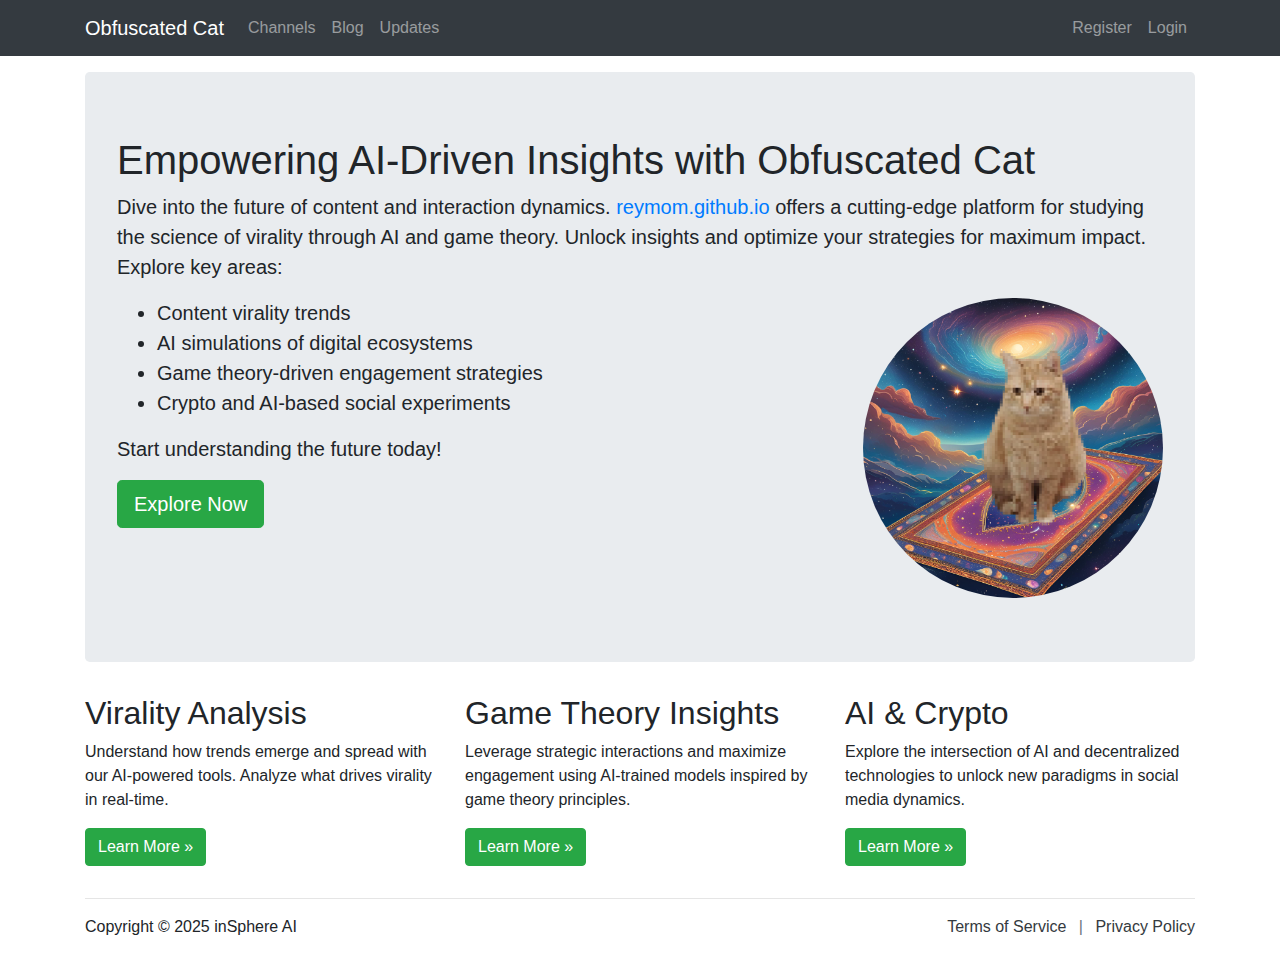
==== index.html @ 9629b2d2 "reformat icon style" ====
<!DOCTYPE html>
<html lang="en">
    <head>
        <meta charset="UTF-8">
        <meta name="viewport"
              content="width=device-width, initial-scale=1, shrink-to-fit=no">
        <title>Insphere: Obfuscated Cat</title>
        <link rel="stylesheet"
              href="https://stackpath.bootstrapcdn.com/bootstrap/4.3.1/css/bootstrap.min.css">
        <link rel="stylesheet"
              href="https://maxcdn.bootstrapcdn.com/font-awesome/4.7.0/css/font-awesome.min.css">
        <script src="https://ajax.googleapis.com/ajax/libs/jquery/3.3.1/jquery.min.js"></script>
        <script src="https://cdnjs.cloudflare.com/ajax/libs/popper.js/1.14.7/umd/popper.min.js"></script>
        <script src="https://stackpath.bootstrapcdn.com/bootstrap/4.3.1/js/bootstrap.min.js"></script>
        
        <link rel="icon" type="image/x-icon" href="images/favicon.ico">
    </head>

    <body>

        <nav class="navbar navbar-expand-md navbar-dark bg-dark mb-3">
            <div class="container">
                <a href="#" class="navbar-brand mr-3">Obfuscated Cat</a>
                <button type="button" class="navbar-toggler" data-toggle="collapse" data-target="#navbarCollapse">
                    <span class="navbar-toggler-icon"></span>
                </button>
                <div class="collapse navbar-collapse" id="navbarCollapse">
                    <div class="navbar-nav">
                        <a href="#" class="nav-item nav-link">Channels</a>
                        <a href="#" class="nav-item nav-link">Blog</a>
                        <a href="#" class="nav-item nav-link">Updates</a>
                    </div>
                    <div class="navbar-nav ml-auto">
                        <a href="#" class="nav-item nav-link">Register</a>
                        <a href="#" class="nav-item nav-link">Login</a>
                    </div>
                </div>
            </div>
        </nav>

        <div class="container">
            <div class="jumbotron">
                <h1>Empowering AI-Driven Insights with Obfuscated Cat</h1>
                <p class="lead">
                    Dive into the future of content and interaction dynamics. 
                    <a href="https://reymom.github.io/" target="_blank">reymom.github.io</a> 
                    offers a cutting-edge platform for studying the science of virality through AI and game theory. 
                    Unlock insights and optimize your strategies for maximum impact. Explore key areas:
                </p>
                <div class="row">
                    <div class="col-6">
                        <ul class="lead">
                            <li>Content virality trends</li>
                            <li>AI simulations of digital ecosystems</li>
                            <li>Game theory-driven engagement strategies</li>
                            <li>Crypto and AI-based social experiments</li>
                        </ul>
                        <p class="lead">Start understanding the future today!</p>
                        <p>
                            <a href="https://reymom.github.io/" target="_blank" class="btn btn-success btn-lg">
                                Explore Now
                            </a>
                        </p>
                    </div>
                    <div class="col-6 text-right">
                        <img src="images/obfuscated_cat_flying.png" alt="Obfuscated Cat: Shaping Future Trends" style="width: 300px;" class="rounded-circle">
                    </div>
                </div>
            </div>
            <div class="row">
                <div class="col-md-4">
                    <h2>Virality Analysis</h2>
                    <p>Understand how trends emerge and spread with our AI-powered tools. Analyze what drives virality in real-time.</p>
                    <p><a href="https://reymom.github.io/"
                          target="_blank"
                          class="btn btn-success">Learn More »</a></p>
                </div>
                <div class="col-md-4">
                    <h2>Game Theory Insights</h2>
                    <p>Leverage strategic interactions and maximize engagement using AI-trained models inspired by game theory principles.</p>
                    <p><a href="https://reymom.github.io/" target="_blank" class="btn btn-success">Learn More »</a></p>
                </div>
                <div class="col-md-4">
                    <h2>AI & Crypto</h2>
                    <p>Explore the intersection of AI and decentralized technologies to unlock new paradigms in social media dynamics.</p>
                    <p><a href="https://reymom.github.io/" target="_blank" class="btn btn-success">Learn More »</a></p>
                </div>
            </div>
            <hr>
            <footer>
                <div class="row">
                    <div class="col-md-6">
                        <p>Copyright &copy; 2025 inSphere AI</p>
                    </div>
                    <div class="col-md-6 text-md-right">
                        <a href="./pages/terms.html" class="text-dark">Terms of Service</a>
                        <span class="text-muted mx-2">|</span>
                        <a href="./pages/policy.html" class="text-dark">Privacy Policy</a>
                    </div>
                </div>
            </footer>
        </div>
    </body>

</html>
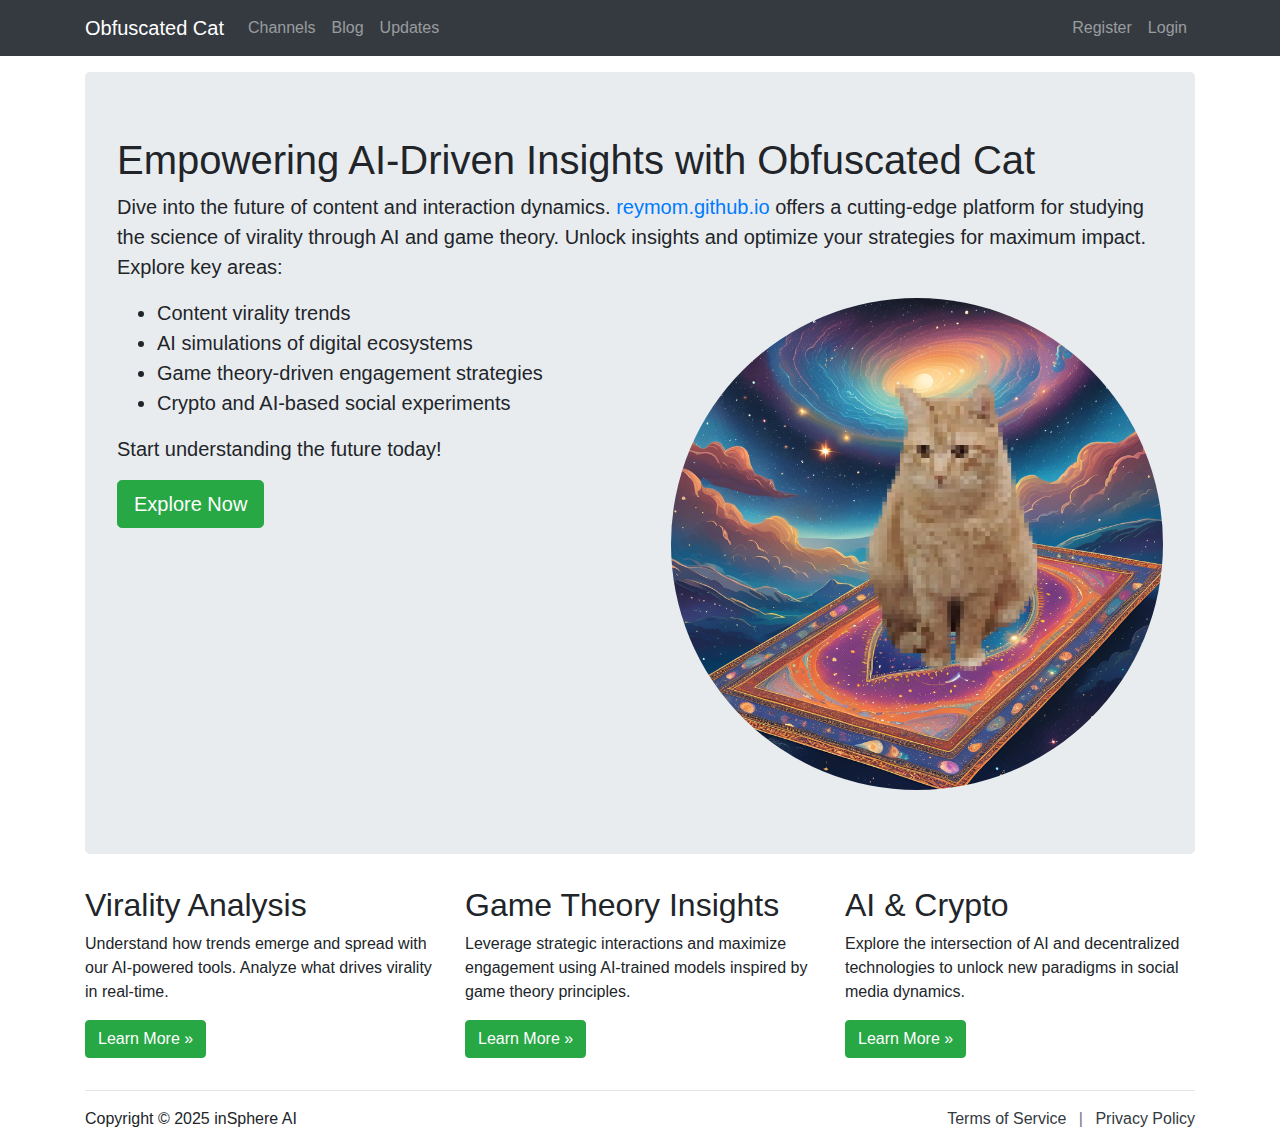
==== commit e695a247: "fix styles for smaller devices" ====
--- a/index.html
+++ b/index.html
@@ -1,105 +1,153 @@
 <!DOCTYPE html>
 <html lang="en">
-    <head>
-        <meta charset="UTF-8">
-        <meta name="viewport"
-              content="width=device-width, initial-scale=1, shrink-to-fit=no">
-        <title>Insphere: Obfuscated Cat</title>
-        <link rel="stylesheet"
-              href="https://stackpath.bootstrapcdn.com/bootstrap/4.3.1/css/bootstrap.min.css">
-        <link rel="stylesheet"
-              href="https://maxcdn.bootstrapcdn.com/font-awesome/4.7.0/css/font-awesome.min.css">
-        <script src="https://ajax.googleapis.com/ajax/libs/jquery/3.3.1/jquery.min.js"></script>
-        <script src="https://cdnjs.cloudflare.com/ajax/libs/popper.js/1.14.7/umd/popper.min.js"></script>
-        <script src="https://stackpath.bootstrapcdn.com/bootstrap/4.3.1/js/bootstrap.min.js"></script>
-        
-        <link rel="icon" type="image/x-icon" href="images/favicon.ico">
-    </head>
+  <head>
+    <meta charset="UTF-8" />
+    <meta
+      name="viewport"
+      content="width=device-width, initial-scale=1, shrink-to-fit=no"
+    />
+    <title>Insphere: Obfuscated Cat</title>
+    <link
+      rel="stylesheet"
+      href="https://stackpath.bootstrapcdn.com/bootstrap/4.3.1/css/bootstrap.min.css"
+    />
+    <link
+      rel="stylesheet"
+      href="https://maxcdn.bootstrapcdn.com/font-awesome/4.7.0/css/font-awesome.min.css"
+    />
+    <script src="https://ajax.googleapis.com/ajax/libs/jquery/3.3.1/jquery.min.js"></script>
+    <script src="https://cdnjs.cloudflare.com/ajax/libs/popper.js/1.14.7/umd/popper.min.js"></script>
+    <script src="https://stackpath.bootstrapcdn.com/bootstrap/4.3.1/js/bootstrap.min.js"></script>
 
-    <body>
+    <link rel="icon" type="image/x-icon" href="images/favicon.ico" />
+  </head>
 
-        <nav class="navbar navbar-expand-md navbar-dark bg-dark mb-3">
-            <div class="container">
-                <a href="#" class="navbar-brand mr-3">Obfuscated Cat</a>
-                <button type="button" class="navbar-toggler" data-toggle="collapse" data-target="#navbarCollapse">
-                    <span class="navbar-toggler-icon"></span>
-                </button>
-                <div class="collapse navbar-collapse" id="navbarCollapse">
-                    <div class="navbar-nav">
-                        <a href="#" class="nav-item nav-link">Channels</a>
-                        <a href="#" class="nav-item nav-link">Blog</a>
-                        <a href="#" class="nav-item nav-link">Updates</a>
-                    </div>
-                    <div class="navbar-nav ml-auto">
-                        <a href="#" class="nav-item nav-link">Register</a>
-                        <a href="#" class="nav-item nav-link">Login</a>
-                    </div>
-                </div>
-            </div>
-        </nav>
+  <body>
+    <nav class="navbar navbar-expand-md navbar-dark bg-dark mb-3">
+      <div class="container">
+        <a href="#" class="navbar-brand mr-3">Obfuscated Cat</a>
+        <button
+          type="button"
+          class="navbar-toggler"
+          data-toggle="collapse"
+          data-target="#navbarCollapse"
+        >
+          <span class="navbar-toggler-icon"></span>
+        </button>
+        <div class="collapse navbar-collapse" id="navbarCollapse">
+          <div class="navbar-nav">
+            <a href="#" class="nav-item nav-link">Channels</a>
+            <a href="#" class="nav-item nav-link">Blog</a>
+            <a href="#" class="nav-item nav-link">Updates</a>
+          </div>
+          <div class="navbar-nav ml-auto">
+            <a href="#" class="nav-item nav-link">Register</a>
+            <a href="#" class="nav-item nav-link">Login</a>
+          </div>
+        </div>
+      </div>
+    </nav>
 
-        <div class="container">
-            <div class="jumbotron">
-                <h1>Empowering AI-Driven Insights with Obfuscated Cat</h1>
-                <p class="lead">
-                    Dive into the future of content and interaction dynamics. 
-                    <a href="https://reymom.github.io/" target="_blank">reymom.github.io</a> 
-                    offers a cutting-edge platform for studying the science of virality through AI and game theory. 
-                    Unlock insights and optimize your strategies for maximum impact. Explore key areas:
-                </p>
-                <div class="row">
-                    <div class="col-6">
-                        <ul class="lead">
-                            <li>Content virality trends</li>
-                            <li>AI simulations of digital ecosystems</li>
-                            <li>Game theory-driven engagement strategies</li>
-                            <li>Crypto and AI-based social experiments</li>
-                        </ul>
-                        <p class="lead">Start understanding the future today!</p>
-                        <p>
-                            <a href="https://reymom.github.io/" target="_blank" class="btn btn-success btn-lg">
-                                Explore Now
-                            </a>
-                        </p>
-                    </div>
-                    <div class="col-6 text-right">
-                        <img src="images/obfuscated_cat_flying.png" alt="Obfuscated Cat: Shaping Future Trends" style="width: 300px;" class="rounded-circle">
-                    </div>
-                </div>
-            </div>
-            <div class="row">
-                <div class="col-md-4">
-                    <h2>Virality Analysis</h2>
-                    <p>Understand how trends emerge and spread with our AI-powered tools. Analyze what drives virality in real-time.</p>
-                    <p><a href="https://reymom.github.io/"
-                          target="_blank"
-                          class="btn btn-success">Learn More »</a></p>
-                </div>
-                <div class="col-md-4">
-                    <h2>Game Theory Insights</h2>
-                    <p>Leverage strategic interactions and maximize engagement using AI-trained models inspired by game theory principles.</p>
-                    <p><a href="https://reymom.github.io/" target="_blank" class="btn btn-success">Learn More »</a></p>
-                </div>
-                <div class="col-md-4">
-                    <h2>AI & Crypto</h2>
-                    <p>Explore the intersection of AI and decentralized technologies to unlock new paradigms in social media dynamics.</p>
-                    <p><a href="https://reymom.github.io/" target="_blank" class="btn btn-success">Learn More »</a></p>
-                </div>
-            </div>
-            <hr>
-            <footer>
-                <div class="row">
-                    <div class="col-md-6">
-                        <p>Copyright &copy; 2025 inSphere AI</p>
-                    </div>
-                    <div class="col-md-6 text-md-right">
-                        <a href="./pages/terms.html" class="text-dark">Terms of Service</a>
-                        <span class="text-muted mx-2">|</span>
-                        <a href="./pages/policy.html" class="text-dark">Privacy Policy</a>
-                    </div>
-                </div>
-            </footer>
+    <div class="container">
+      <div class="jumbotron">
+        <h1>Empowering AI-Driven Insights with Obfuscated Cat</h1>
+        <p class="lead">
+          Dive into the future of content and interaction dynamics.
+          <a href="https://reymom.github.io/" target="_blank"
+            >reymom.github.io</a
+          >
+          offers a cutting-edge platform for studying the science of virality
+          through AI and game theory. Unlock insights and optimize your
+          strategies for maximum impact. Explore key areas:
+        </p>
+        <div class="row">
+          <div class="col-6">
+            <ul class="lead">
+              <li>Content virality trends</li>
+              <li>AI simulations of digital ecosystems</li>
+              <li>Game theory-driven engagement strategies</li>
+              <li>Crypto and AI-based social experiments</li>
+            </ul>
+            <p class="lead">Start understanding the future today!</p>
+            <p>
+              <a
+                href="https://reymom.github.io/"
+                target="_blank"
+                class="btn btn-success btn-lg"
+              >
+                Explore Now
+              </a>
+            </p>
+          </div>
+          <div class="col-6 text-right">
+            <img
+              src="images/obfuscated_cat_flying.png"
+              alt="Obfuscated Cat: Shaping Future Trends"
+              class="rounded-circle img-fluid responsive-image"
+            />
+          </div>
         </div>
-    </body>
-
-</html>+      </div>
+      <div class="row">
+        <div class="col-md-4">
+          <h2>Virality Analysis</h2>
+          <p>
+            Understand how trends emerge and spread with our AI-powered tools.
+            Analyze what drives virality in real-time.
+          </p>
+          <p>
+            <a
+              href="https://reymom.github.io/"
+              target="_blank"
+              class="btn btn-success"
+              >Learn More »</a
+            >
+          </p>
+        </div>
+        <div class="col-md-4">
+          <h2>Game Theory Insights</h2>
+          <p>
+            Leverage strategic interactions and maximize engagement using
+            AI-trained models inspired by game theory principles.
+          </p>
+          <p>
+            <a
+              href="https://reymom.github.io/"
+              target="_blank"
+              class="btn btn-success"
+              >Learn More »</a
+            >
+          </p>
+        </div>
+        <div class="col-md-4">
+          <h2>AI & Crypto</h2>
+          <p>
+            Explore the intersection of AI and decentralized technologies to
+            unlock new paradigms in social media dynamics.
+          </p>
+          <p>
+            <a
+              href="https://reymom.github.io/"
+              target="_blank"
+              class="btn btn-success"
+              >Learn More »</a
+            >
+          </p>
+        </div>
+      </div>
+      <hr />
+      <footer>
+        <div class="row">
+          <div class="col-md-6">
+            <p>Copyright &copy; 2025 inSphere AI</p>
+          </div>
+          <div class="col-md-6 text-md-right">
+            <a href="./pages/terms.html" class="text-dark">Terms of Service</a>
+            <span class="text-muted mx-2">|</span>
+            <a href="./pages/policy.html" class="text-dark">Privacy Policy</a>
+          </div>
+        </div>
+      </footer>
+    </div>
+  </body>
+</html>
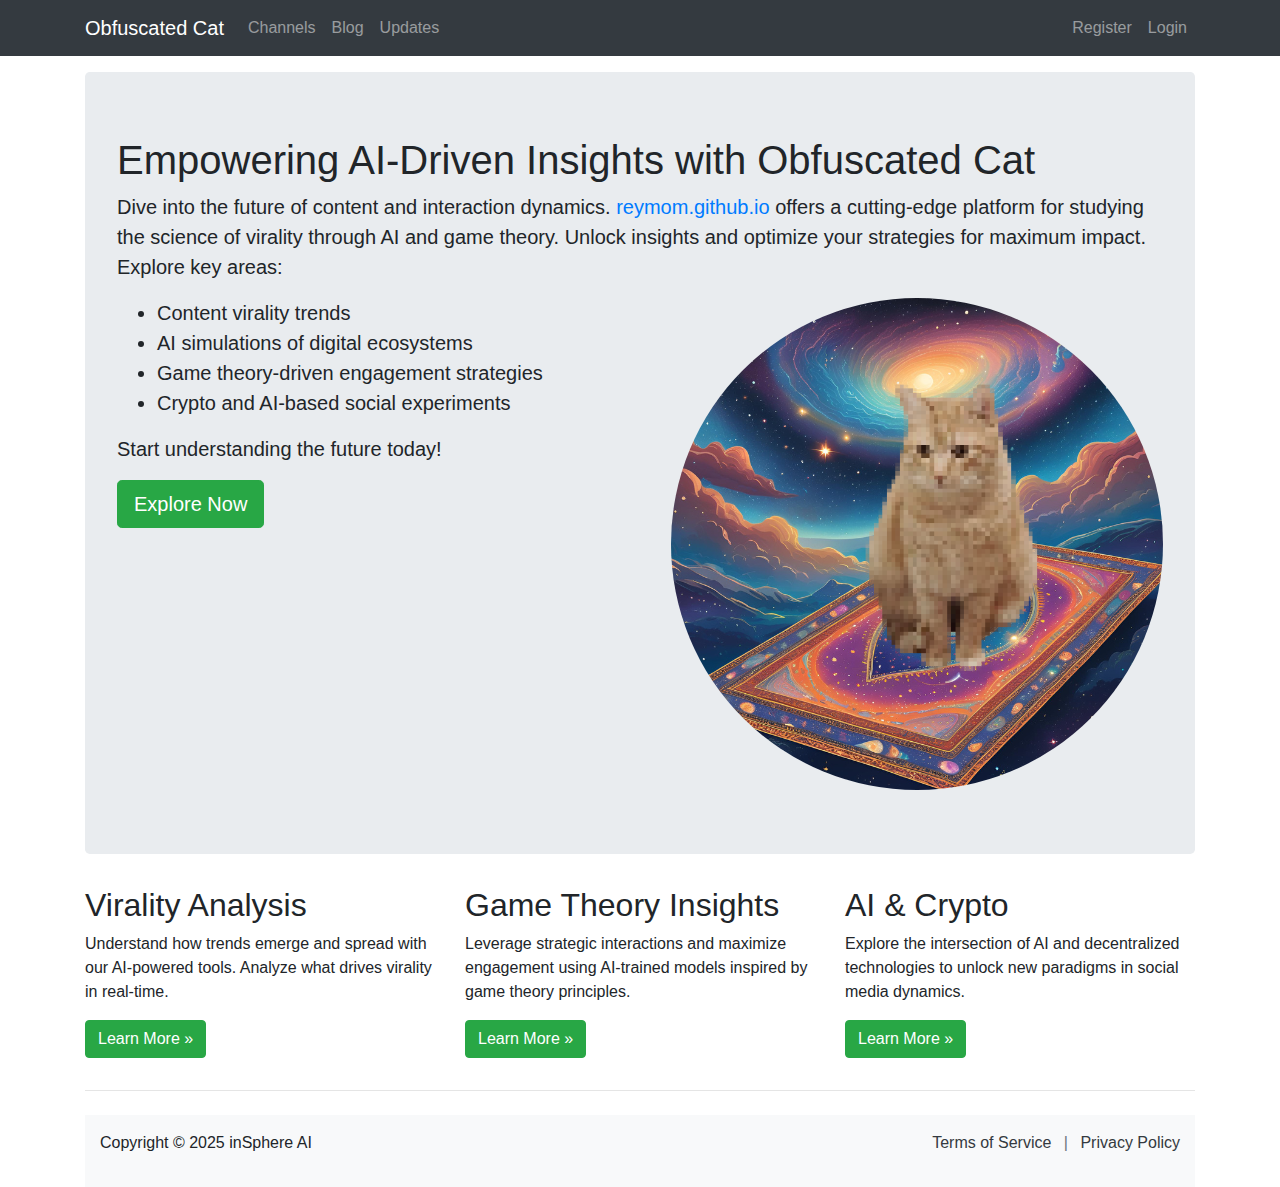
==== commit 56b75a91: "common headers and footer" ====
--- a/index.html
+++ b/index.html
@@ -23,30 +23,7 @@
   </head>
 
   <body>
-    <nav class="navbar navbar-expand-md navbar-dark bg-dark mb-3">
-      <div class="container">
-        <a href="#" class="navbar-brand mr-3">Obfuscated Cat</a>
-        <button
-          type="button"
-          class="navbar-toggler"
-          data-toggle="collapse"
-          data-target="#navbarCollapse"
-        >
-          <span class="navbar-toggler-icon"></span>
-        </button>
-        <div class="collapse navbar-collapse" id="navbarCollapse">
-          <div class="navbar-nav">
-            <a href="#" class="nav-item nav-link">Channels</a>
-            <a href="#" class="nav-item nav-link">Blog</a>
-            <a href="#" class="nav-item nav-link">Updates</a>
-          </div>
-          <div class="navbar-nav ml-auto">
-            <a href="#" class="nav-item nav-link">Register</a>
-            <a href="#" class="nav-item nav-link">Login</a>
-          </div>
-        </div>
-      </div>
-    </nav>
+    <div id="header"></div>
 
     <div class="container">
       <div class="jumbotron">
@@ -136,18 +113,10 @@
         </div>
       </div>
       <hr />
-      <footer>
-        <div class="row">
-          <div class="col-md-6">
-            <p>Copyright &copy; 2025 inSphere AI</p>
-          </div>
-          <div class="col-md-6 text-md-right">
-            <a href="./pages/terms.html" class="text-dark">Terms of Service</a>
-            <span class="text-muted mx-2">|</span>
-            <a href="./pages/policy.html" class="text-dark">Privacy Policy</a>
-          </div>
-        </div>
-      </footer>
+
+      <div id="footer"></div>
+
+      <script src="/scripts/main.js"></script>
     </div>
   </body>
 </html>
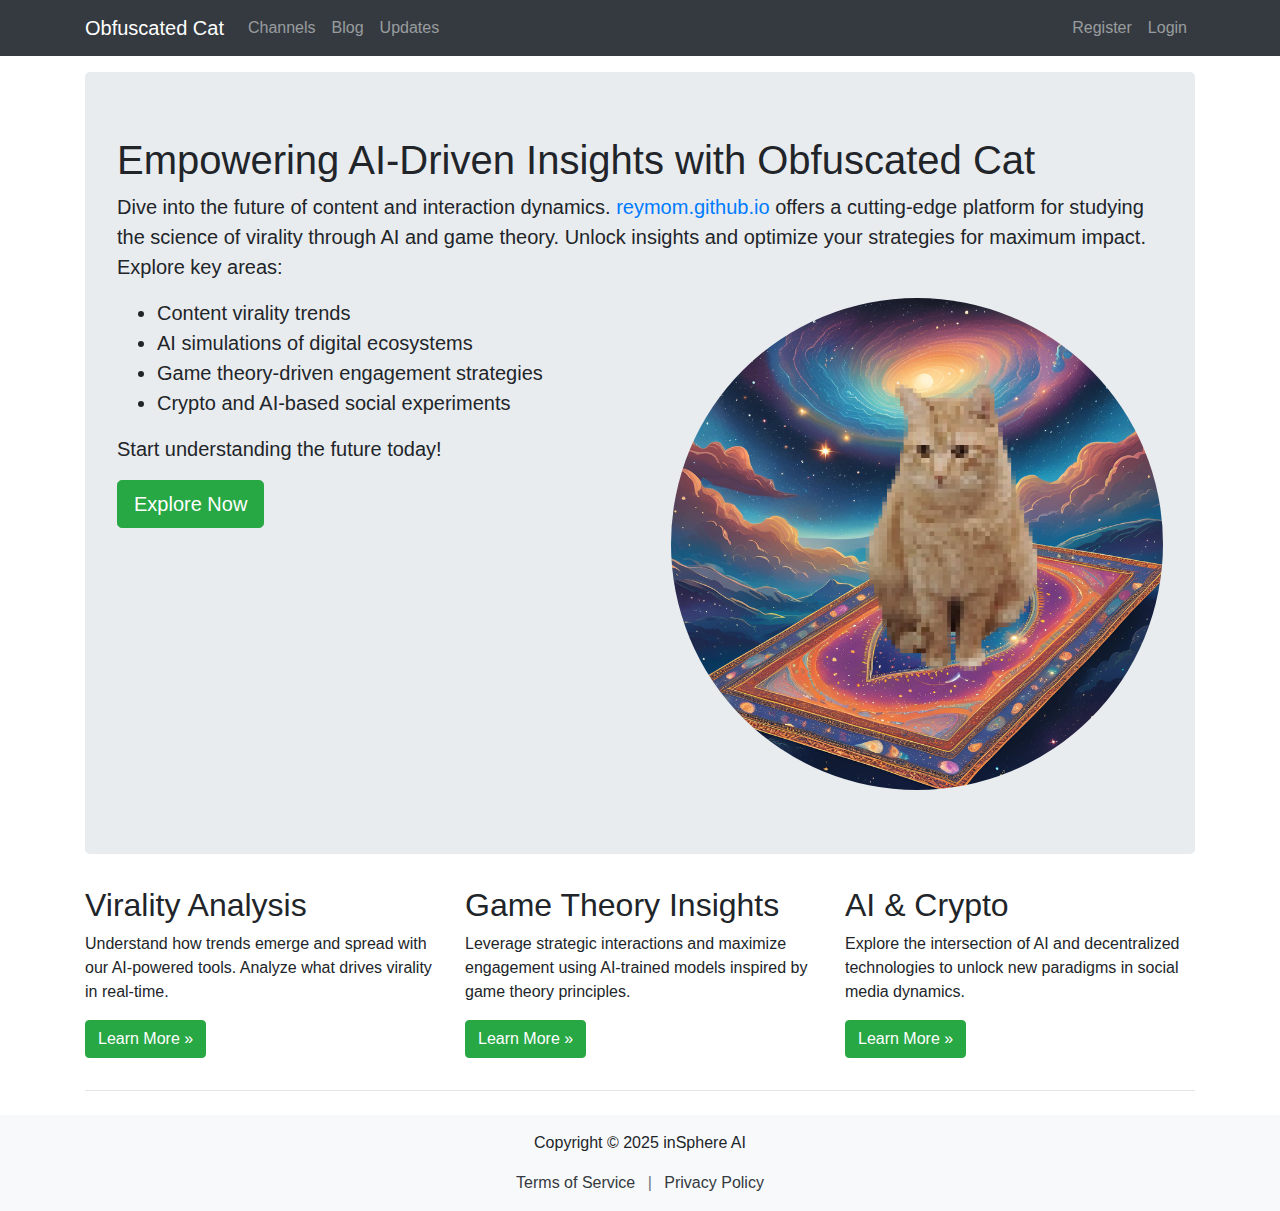
==== commit 7f0a2201: "styles" ====
--- a/index.html
+++ b/index.html
@@ -113,10 +113,8 @@
         </div>
       </div>
       <hr />
-
-      <div id="footer"></div>
-
-      <script src="/scripts/main.js"></script>
     </div>
+    <div id="footer"></div>
+    <script src="/scripts/main.js"></script>
   </body>
 </html>
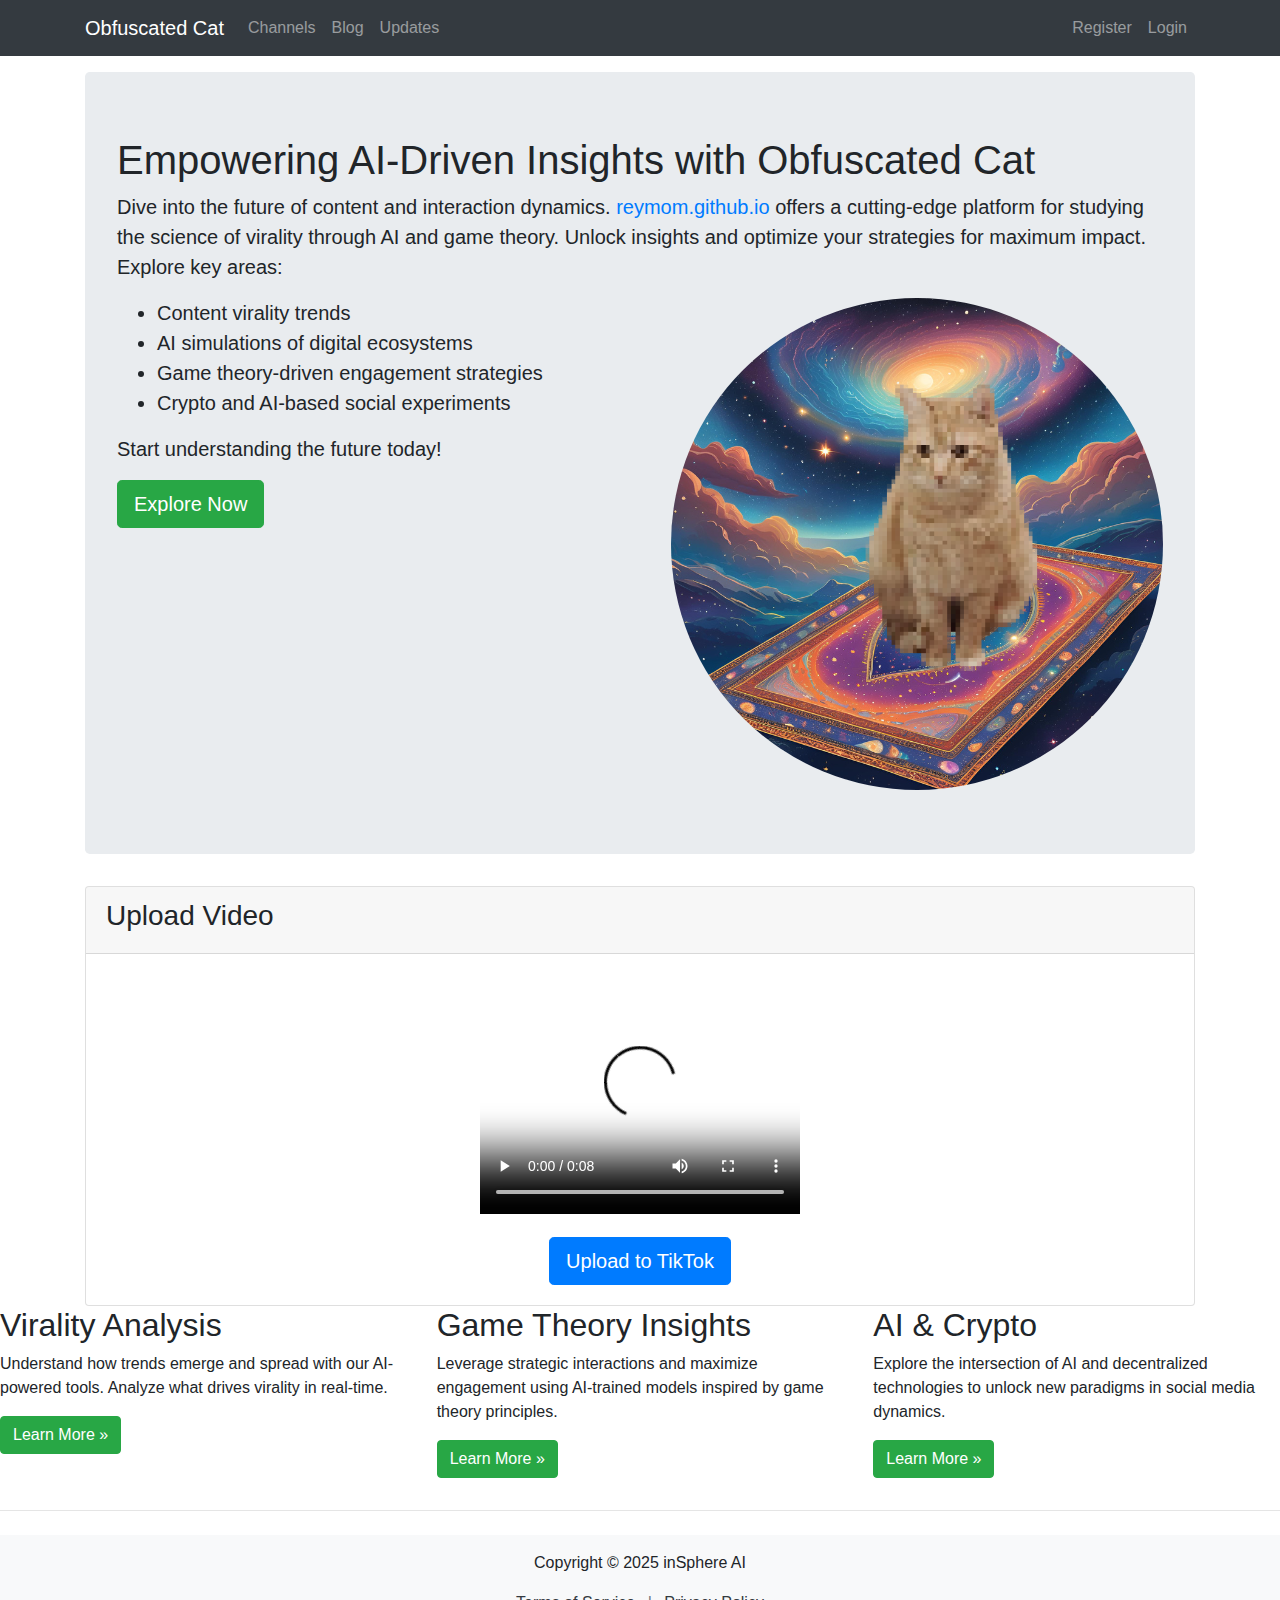
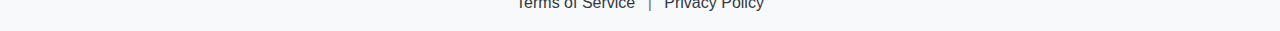
==== commit 4f7bcf5b: "upload video" ====
--- a/index.html
+++ b/index.html
@@ -19,7 +19,7 @@
     <script src="https://cdnjs.cloudflare.com/ajax/libs/popper.js/1.14.7/umd/popper.min.js"></script>
     <script src="https://stackpath.bootstrapcdn.com/bootstrap/4.3.1/js/bootstrap.min.js"></script>
 
-    <link rel="icon" type="image/x-icon" href="images/favicon.ico" />
+    <link rel="icon" type="image/x-icon" href="assets/images/favicon.ico" />
   </head>
 
   <body>
@@ -58,13 +58,42 @@
           </div>
           <div class="col-6 text-right">
             <img
-              src="images/obfuscated_cat_flying.png"
+              src="assets/images/obfuscated_cat_flying.png"
               alt="Obfuscated Cat: Shaping Future Trends"
               class="rounded-circle img-fluid responsive-image"
             />
           </div>
         </div>
       </div>
+
+      <!-- Video Upload Section -->
+      <div class="card mt-4">
+        <div class="card-header">
+          <h3>Upload Video</h3>
+        </div>
+        <div class="card-body">
+          <!-- Video Preview -->
+          <div class="text-center mb-3">
+            <video id="videoPreview" width="320" height="240" controls>
+              <source src="assets/videos/test_video.mp4" type="video/mp4" />
+              Your browser does not support the video tag.
+            </video>
+          </div>
+
+          <!-- Upload Button -->
+          <div class="text-center">
+            <button
+              id="uploadButton"
+              class="btn btn-primary btn-lg"
+              onclick="triggerUpload()"
+            >
+              Upload to TikTok
+            </button>
+          </div>
+        </div>
+      </div>
+    </div>
+
       <div class="row">
         <div class="col-md-4">
           <h2>Virality Analysis</h2>
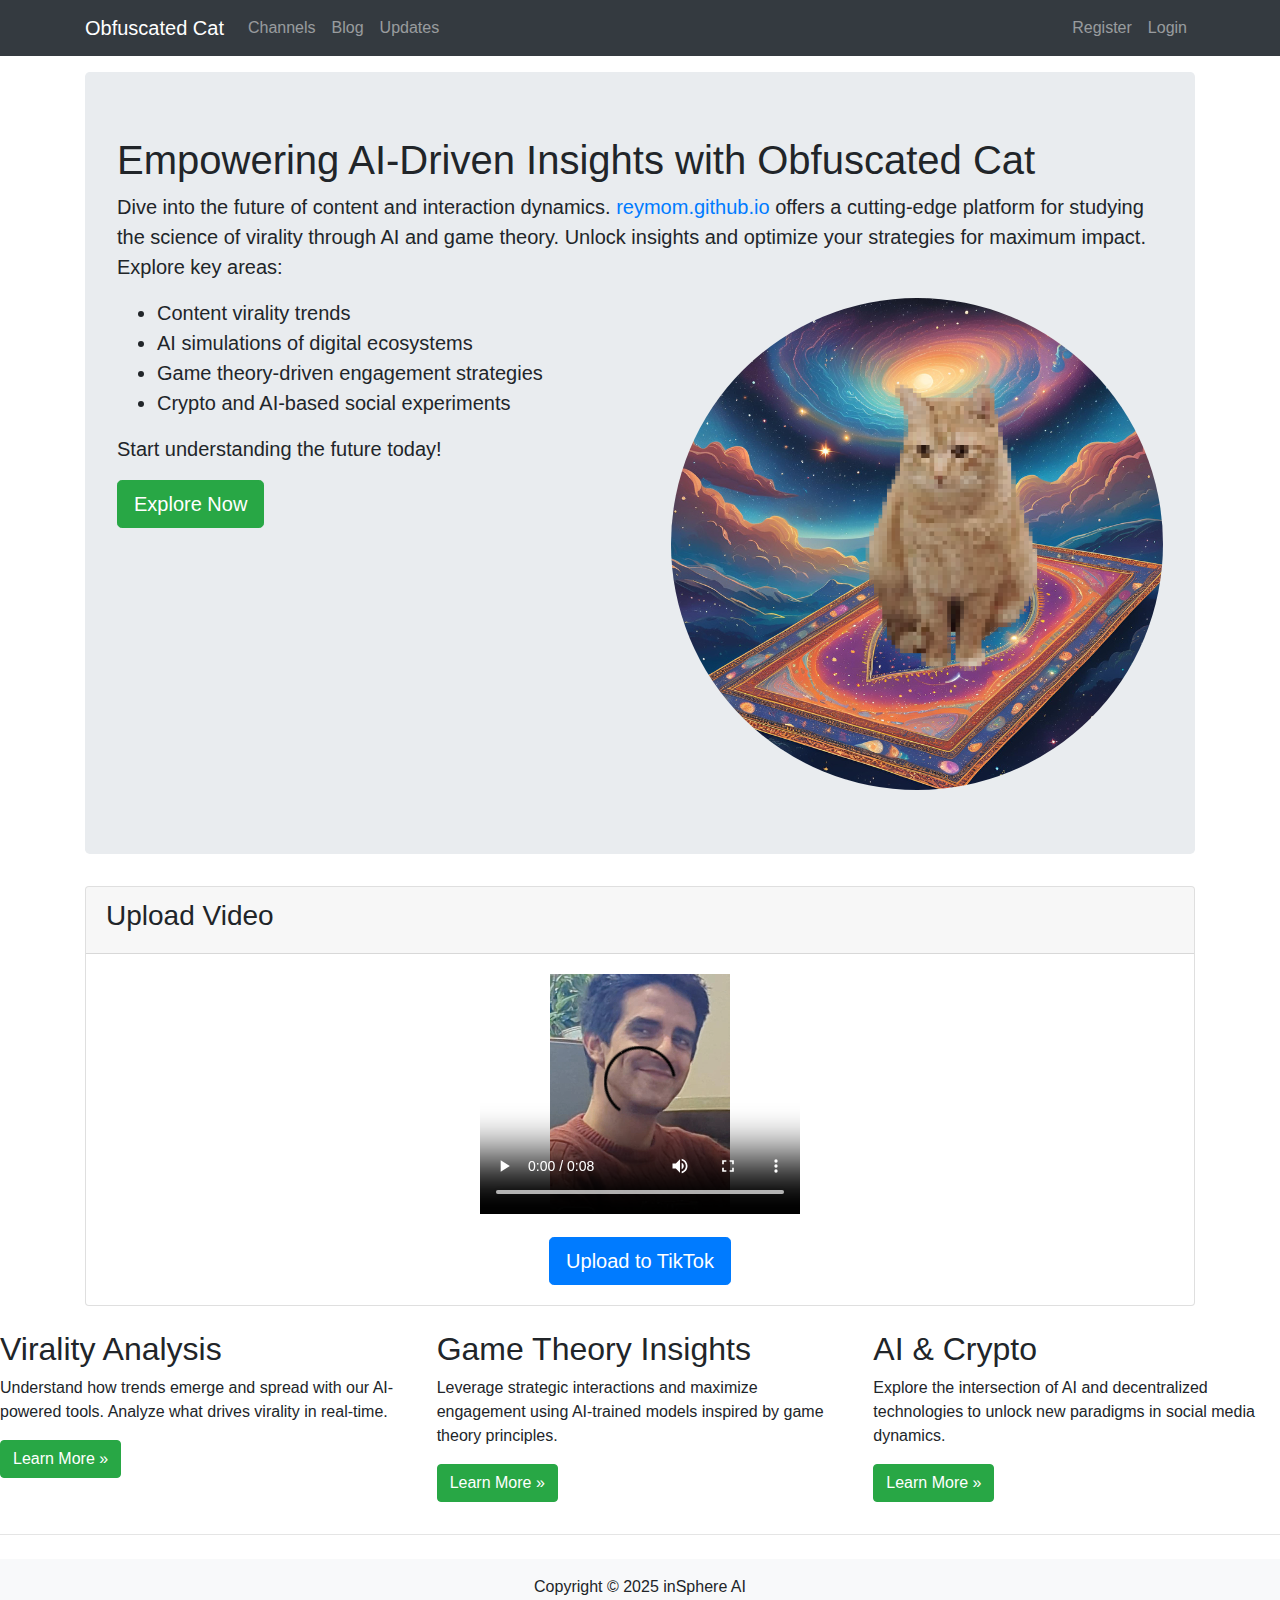
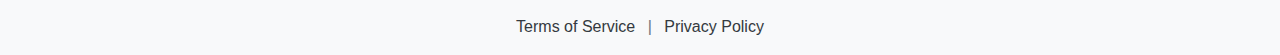
==== commit b2b7dc6e: "upload video style" ====
--- a/index.html
+++ b/index.html
@@ -94,7 +94,7 @@
       </div>
     </div>
 
-      <div class="row">
+      <div class="row mt-4">
         <div class="col-md-4">
           <h2>Virality Analysis</h2>
           <p>
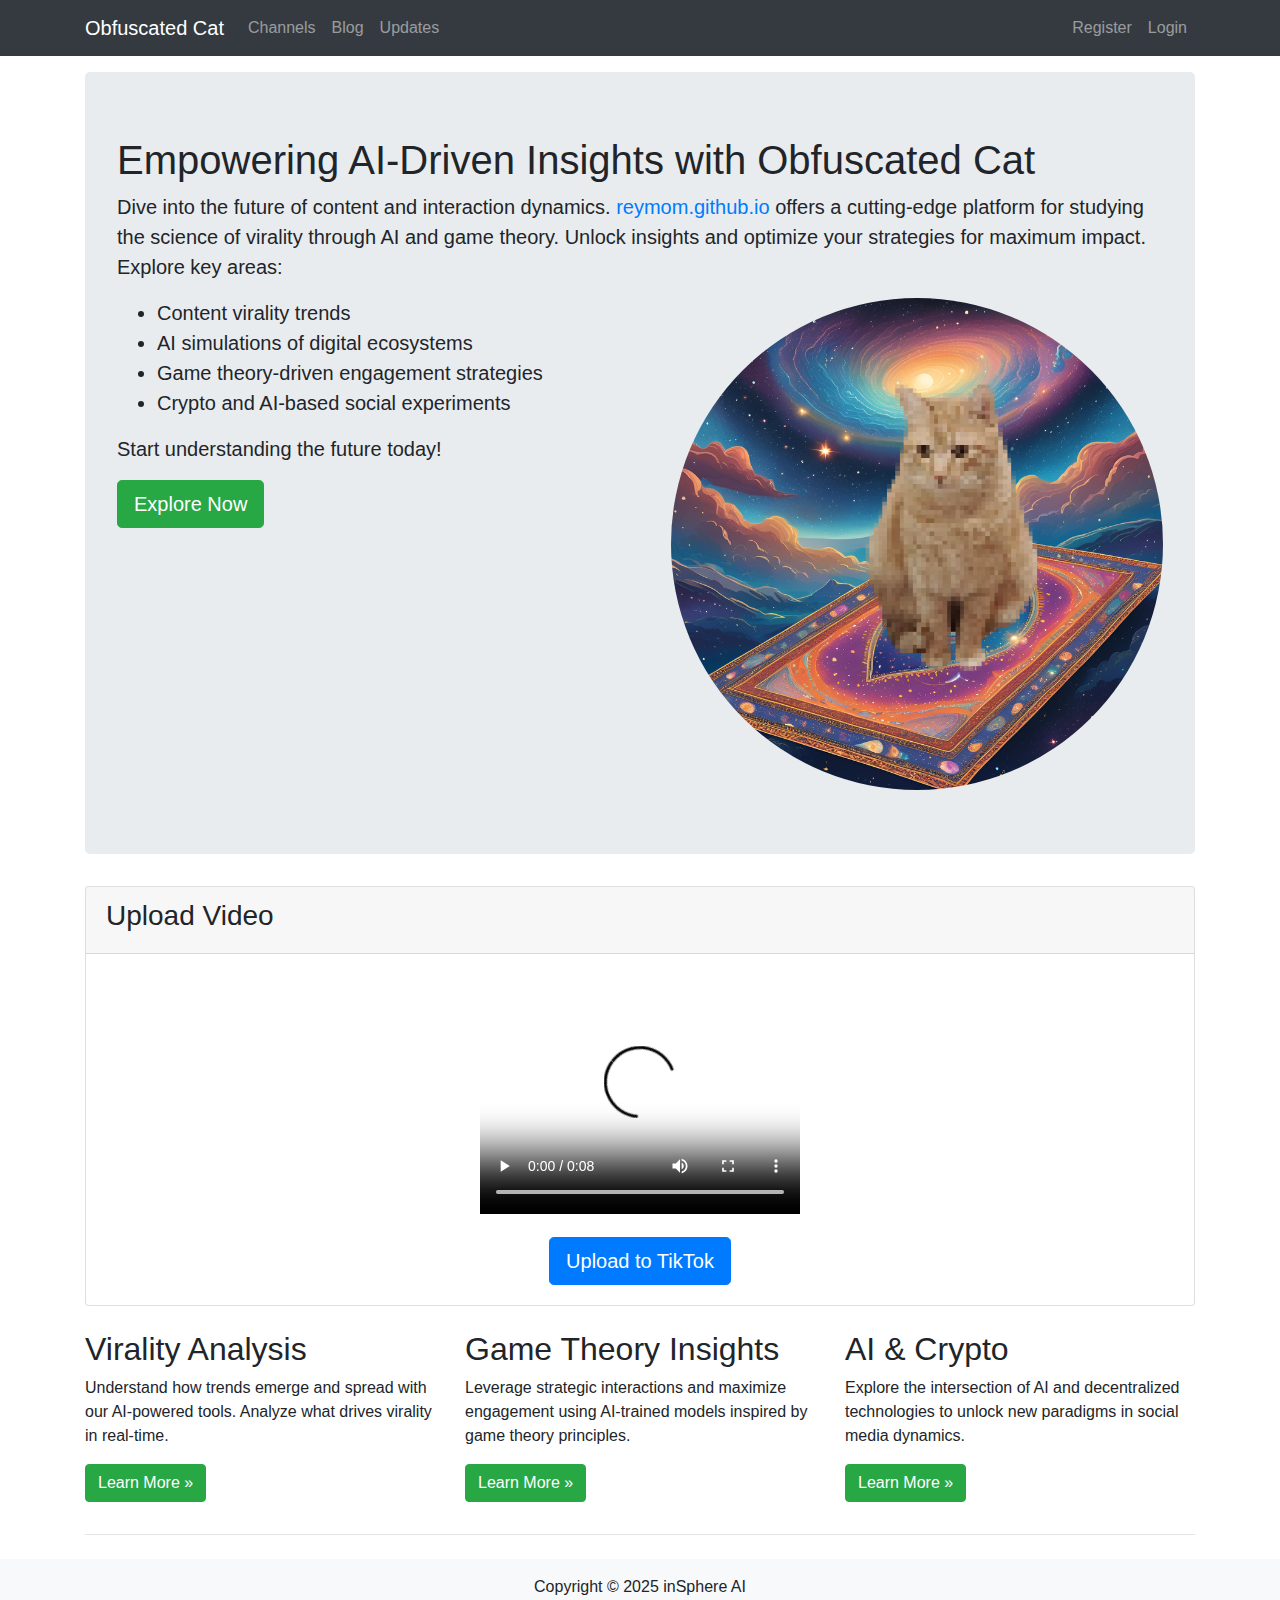
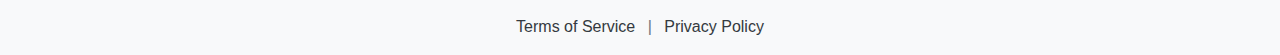
==== commit 7841775f: "upload video style fi" ====
--- a/index.html
+++ b/index.html
@@ -92,7 +92,6 @@
           </div>
         </div>
       </div>
-    </div>
 
       <div class="row mt-4">
         <div class="col-md-4">
